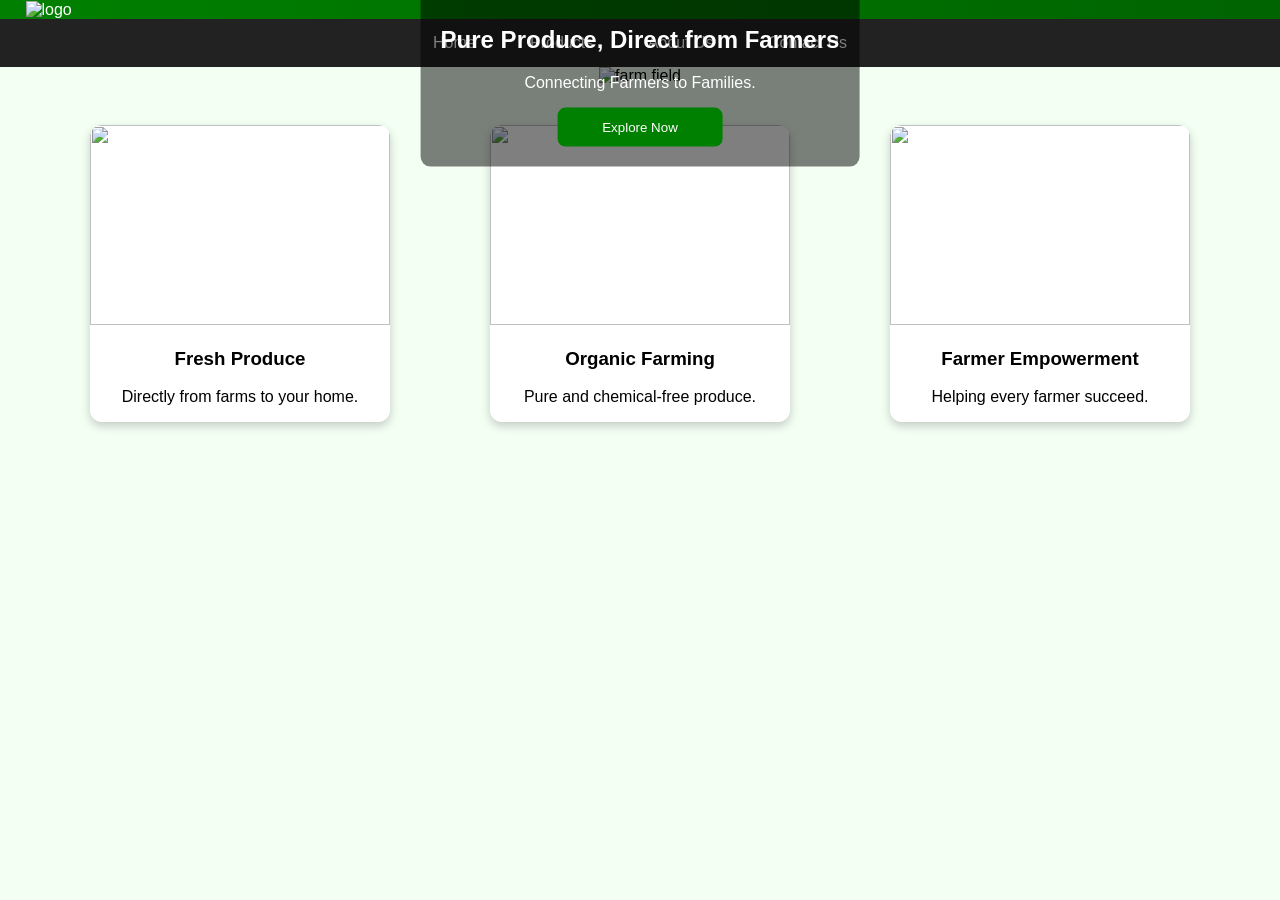
==== index.html @ 270f9026 "Add files via upload" ====
<!DOCTYPE html>
<html>
<head>
    <title>agrokhet</title>
    <link rel="stylesheet" href="style.css">
</head>
<body>
    <header>
       <a href="index.html"><img src="/Users/ishankumar/TA 2/agrokhet.png" alt="logo" width="200"></a> 
    </header>
<nav>
    <a href="index.html">Home</a>
    <a href="products.html">Products</a>
    <a href="about.html">About Us</a>
    <a href="contact.html">Contact Us</a>
</nav>
    <section class="main">
        <img src="https://images.unsplash.com/photo-1500937386664-56d1dfef3854?w=1200" alt="farm field">
        <div class="maintext">
            <h2>Pure Produce, Direct from Farmers</h2>
            <p>Connecting Farmers to Families.</p>
            <button><a href="products.html">Explore Now</a></button>
        </div>
    </section>
    <section class="cards">
        <div class="card">
            <img src="https://images.unsplash.com/photo-1464226184884-fa280b87c399?w=500">
            <h3>Fresh Produce</h3>
            <p>Directly from farms to your home.</p>
        </div>
        <div class="card">
            <img src="https://images.unsplash.com/photo-1501004318641-b39e6451bec6?w=500">
            <h3>Organic Farming</h3>
            <p>Pure and chemical-free produce.</p>
        </div>
        <div class="card">
            <img src="https://images.unsplash.com/photo-1574943320219-553eb213f72d?w=500">
            <h3>Farmer Empowerment</h3>
            <p>Helping every farmer succeed.</p>
        </div>
    </section>

</body>
</html>
---- style.css ----
body{
    margin:0;
    font-family: Arial, sans-serif;
    background:#f4fff4;
}

header{
    background: linear-gradient(90deg, green, darkgreen);
    color:white;
    padding:0.5px;
}

nav{
    background:#222;
    padding:15px;
    text-align:center;  
}

a{
    color:white;
    text-decoration:none;
    padding:12px 20px;
    margin:5px;
    border-radius:8px;
}

nav a:hover{
    background:gold;
    color:black;
}

.main{
    position:relative;
    text-align:center;
}

.main img{
    width:100%;
    height:500px;
    object-fit:cover;
}

.maintext{
    position:absolute;
    top:50%;
    left:50%;
    transform:translate(-50%,-50%);
    color:white;
    background:rgba(0,0,0,0.5);
    padding:20px;
    border-radius:10px;
}

button{
    padding:12px 20px;
    border:none;
    border-radius:8px;
    background:green;
    color:white;
    cursor:pointer;
}

button:hover{
    background:gold;
    color:black;
    transform:scale(1.05);
}

.cards{
    display:flex;
    justify-content:space-around;
    padding:40px;
}

.card{
    width:300px;
    background:white;
    border-radius:12px;
    box-shadow:0 4px 10px rgba(0,0,0,0.2);
    text-align:center;
}

.card img{
    width:100%;
    height:200px;
    border-radius:12px 12px 0 0;
}

.about-section{
    display:flex;
    align-items:center;
    padding:50px;
    gap:30px;
}

.about-section img{
    width:500px;
    border-radius:10px;
}

table{
    width:80%;
    margin:auto;
    border-collapse:collapse;
    background:white;
}

th, td{
    padding:15px;
    text-align:center;
}

tr:hover{
    background:#dfffdc;
}

.contact-box{
    width:500px;
    margin:50px auto;
    background:white;
    padding:30px;
    border-radius:10px;
    box-shadow:0 4px 10px rgba(0,0,0,0.2);
}

input, textarea{
    width:100%;
    padding:10x;
}

.teamsection {
    text-align: center;
    padding: 40px;
}

.teammember {
    border: 1px solid #ddd;
    padding: 20px;
    margin: 15px;
    border-radius: 10px;
    display: inline-block;
    width: 220px;
    box-shadow: 0 2px 8px rgba(0,0,0,0.1);
}
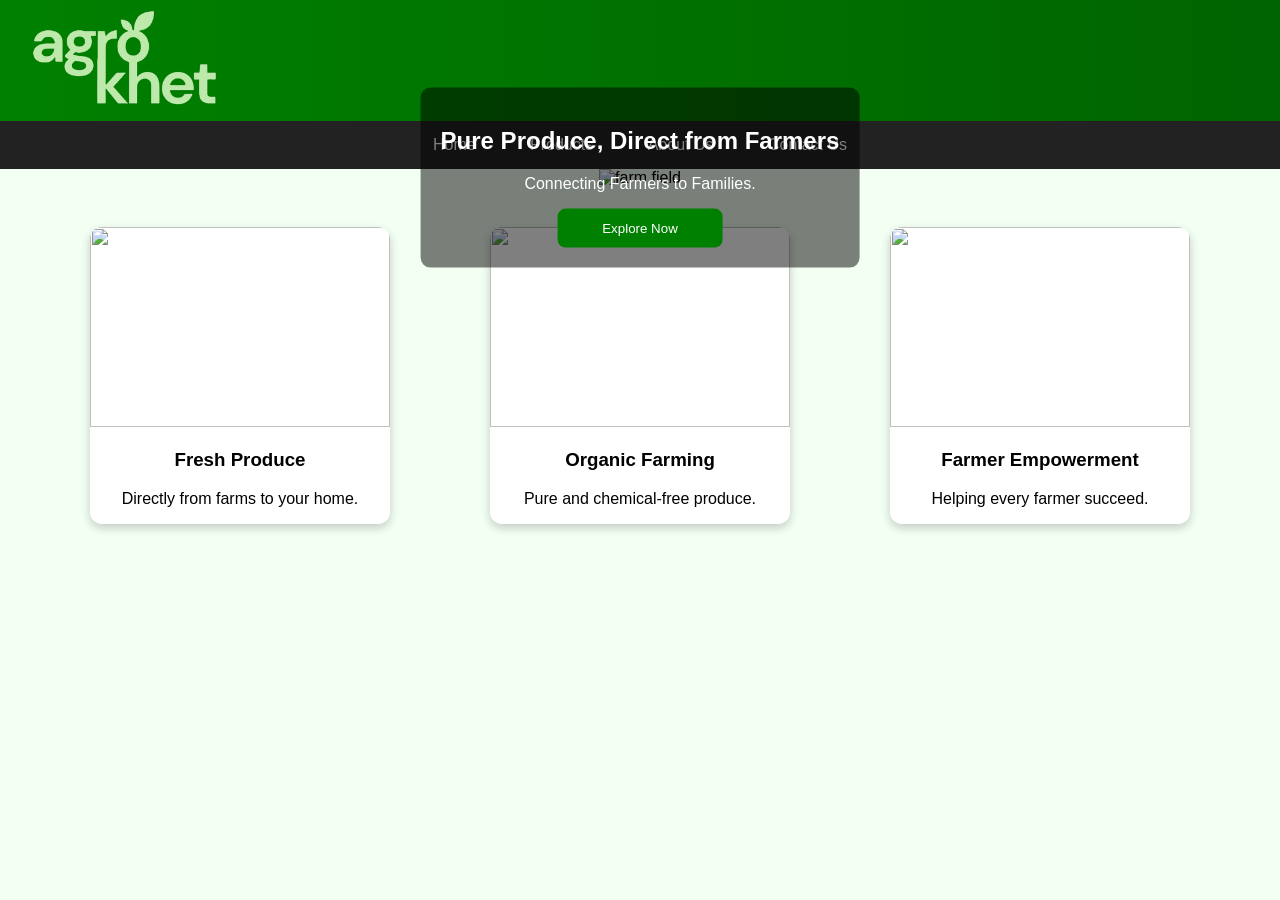
==== commit ee79dbc0: "Update index.html" ====
--- a/index.html
+++ b/index.html
@@ -6,7 +6,7 @@
 </head>
 <body>
     <header>
-       <a href="index.html"><img src="/Users/ishankumar/TA 2/agrokhet.png" alt="logo" width="200"></a> 
+       <a href="index.html"><img src="/agrokhet.png" alt="logo" width="200"></a> 
     </header>
 <nav>
     <a href="index.html">Home</a>
@@ -41,4 +41,4 @@
     </section>
 
 </body>
-</html>+</html>
